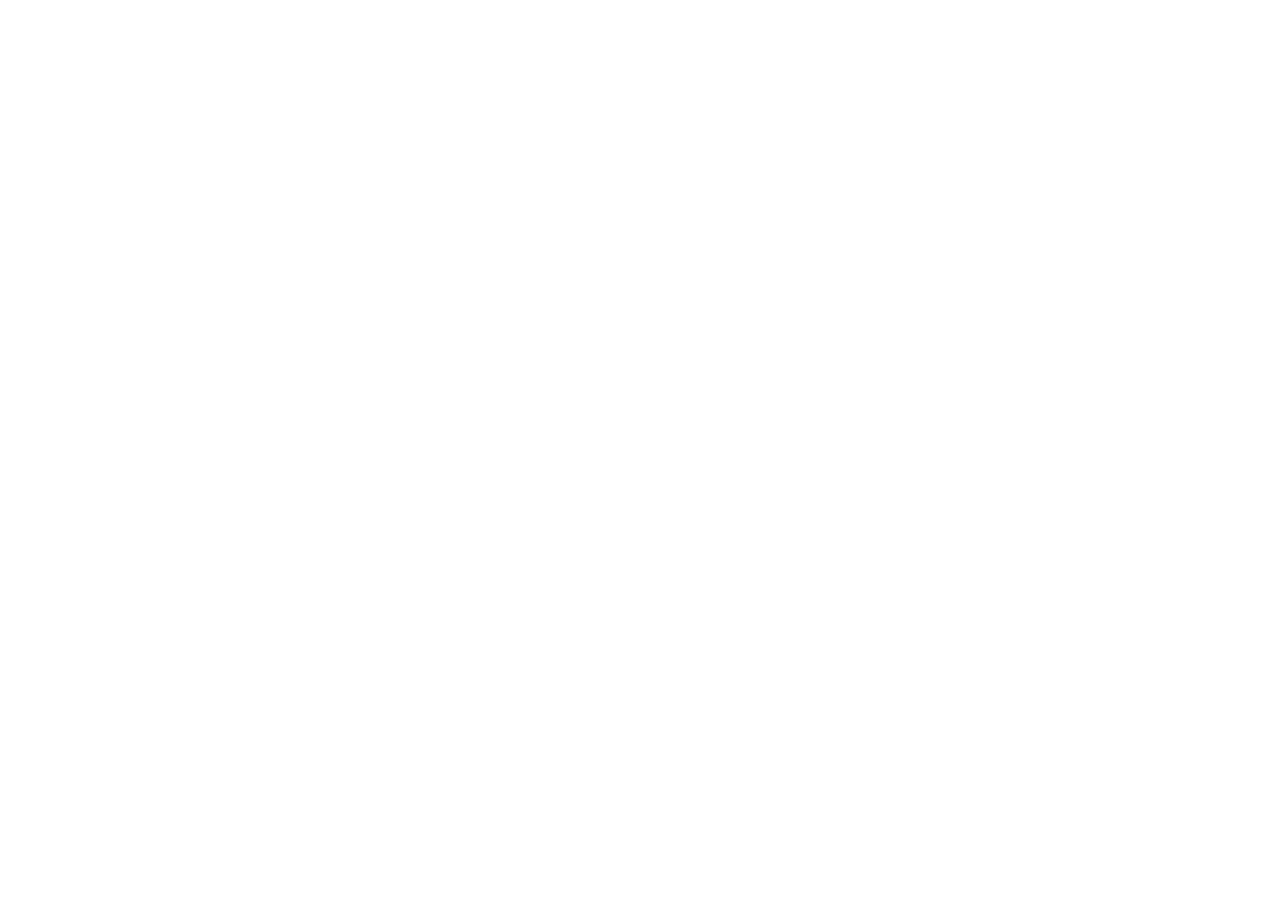
==== task2/index.html @ d449db88 "initial commit" ====
<!DOCTYPE html>
<html lang="en">
<head>
    <meta charset="UTF-8">
    <meta http-equiv="X-UA-Compatible" content="IE=edge">
    <meta name="viewport" content="width=device-width, initial-scale=1.0">
    <title>task2</title>
    
    <!-- Завдання 2
Створіть сторінку Турфірми. Основні елементи – header, footer, section, nav. 
В елементі section – щонайменше 4 блоки з ТОПовими готелями. 
У блоці є фото та інформація про готель. Знизу під описом – кнопка – «Подивитися на карті». 
При натисканні на кнопку з'являється карта з розташуванням цього готелю. -->

</head>

<body>
    <header></header>
    <nav></nav>
    <section></section>
    <footer></footer>


    
</body>
</html>
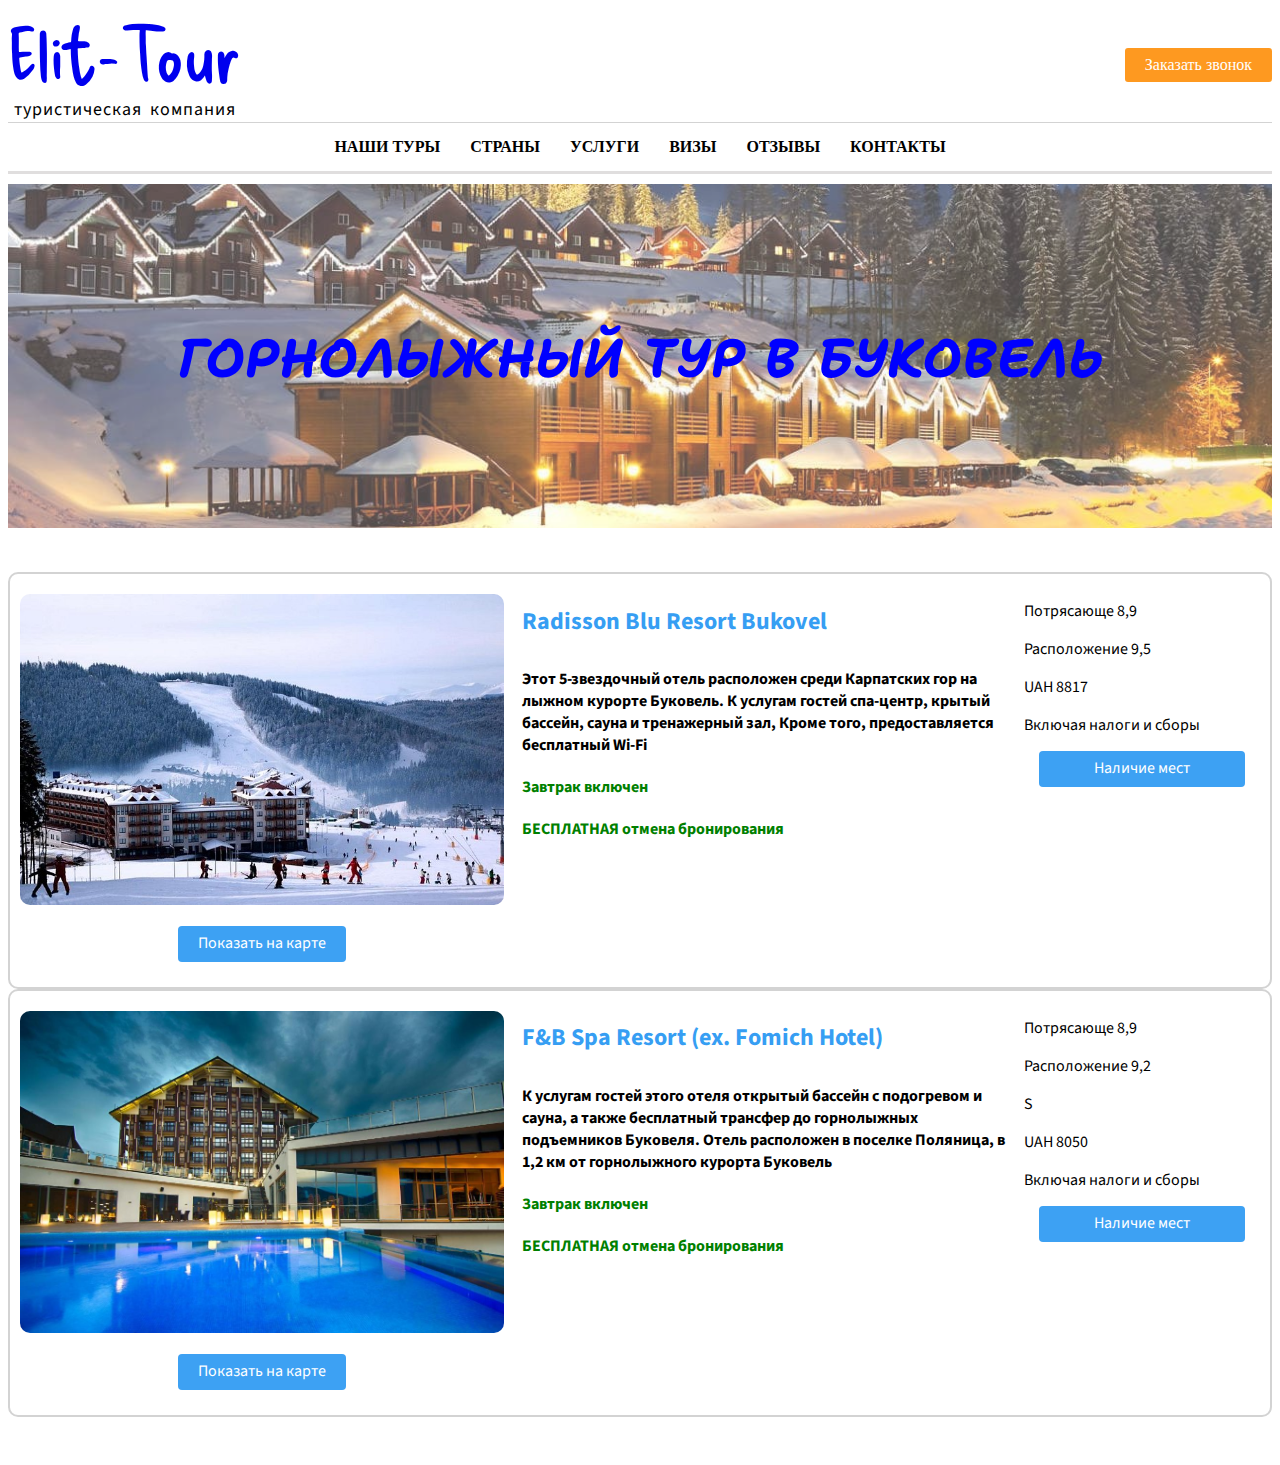
==== commit 81dd9b85: "add first layoute at task2" ====
--- a/task2/index.html
+++ b/task2/index.html
@@ -1,11 +1,18 @@
 <!DOCTYPE html>
 <html lang="en">
+
 <head>
     <meta charset="UTF-8">
     <meta http-equiv="X-UA-Compatible" content="IE=edge">
     <meta name="viewport" content="width=device-width, initial-scale=1.0">
     <title>task2</title>
-    
+
+    <link rel="preconnect" href="https://fonts.googleapis.com">
+    <link rel="preconnect" href="https://fonts.gstatic.com" crossorigin>
+    <link
+        href="https://fonts.googleapis.com/css2?family=Caveat:wght@600&family=Delicious+Handrawn&family=Shantell+Sans:ital,wght@0,400;0,500;0,600;1,400;1,500;1,600&family=Source+Sans+Pro:wght@400;600;700&display=swap"
+        rel="stylesheet">
+    <link rel="stylesheet" href="css/style.css">
     <!-- Завдання 2
 Створіть сторінку Турфірми. Основні елементи – header, footer, section, nav. 
 В елементі section – щонайменше 4 блоки з ТОПовими готелями. 
@@ -15,12 +22,103 @@
 </head>
 
 <body>
-    <header></header>
-    <nav></nav>
-    <section></section>
+    <div class="container">
+    </div>
+    <header>
+        <div class="a-contaiher firstly-header">
+            <div>
+                <a class="logo" href="#">Elit-Tour</a>
+                <span class="sub-logo">туристическая компания</span>
+            </div>
+            <div>
+                Заказать звонок
+            </div>
+        </div>
+        <div class="a-contaiher wrapper-nav">
+            <nav>
+                <ul class="menu">
+                    <li>НАШИ ТУРЫ</li>
+                    <li>СТРАНЫ</li>
+                    <li>УСЛУГИ</li>
+                    <li>ВИЗЫ</li>
+                    <li>ОТЗЫВЫ</li>
+                    <li>КОНТАКТЫ</li>
+                </ul>
+            </nav>
+        </div>
+        <div class="a-contaiher">
+            <div class="img-header">
+                <img src="img/bukovel-ukraine.jpg" alt="header-bukovel">
+                <div>
+                    <h1>ГОРНОЛЫЖНЫЙ ТУР В БУКОВЕЛЬ</h1>
+                </div>
+            </div>
+        </div>
+    </header>
+    <section>
+        <div class="a-contaiher">
+            <div class="card-hotel">
+                <div class="card-hotel-left">
+                    <div>
+                        <img src="img/radisson-blu-resort-bukovel.jpg" alt="radisson">
+                    </div>
+                    <div class="btn-view-map">Показать на карте</div>
+                </div>
+                <div class="card-hotel-center">
+                    <h2>
+                        Radisson Blu Resort Bukovel
+                    </h2>
+                    <!-- <p>Этот 5-звездочный отель расположен среди Карпатских гор на лыжном курорте Буковель. К услугам гостей спа-центр, крытый бассейн, сауна и тренажерный зал, Кроме того, предоставляется бесплатный Wi-Fi</p> -->
+                    <ul>
+                        <li>Этот 5-звездочный отель расположен среди Карпатских гор на лыжном курорте Буковель. К услугам гостей спа-центр, крытый бассейн, сауна и тренажерный зал, Кроме того, предоставляется бесплатный Wi-Fi</li>
+                        <li>Завтрак включен</li>
+                        <li>БЕСПЛАТНАЯ отмена бронирования</li>
+                    </ul>
+                </div>
+
+                <div class="card-hotel-right">
+                    <p>Потрясающе 8,9</p>
+                    <p>Расположение 9,5</p>
+                    <p>UAH 8817</p>
+                    <span>Включая налоги и сборы</span>
+                    <div class="btn-view-map btn-view-reserve">Наличие мест</div>
+                </div>
+
+            </div>
+            <div class="card-hotel">
+                <div class="card-hotel-left">
+                    <div>
+                        <img src="img/spa-resort-fomich-bukovel.jpg" alt="radisson">
+                    </div>
+                    <div class="btn-view-map">Показать на карте</div>
+                </div>
+                <div class="card-hotel-center">
+                    <h2>
+                        F&B Spa Resort (ex. Fomich Hotel)
+                    </h2>
+                    <!-- <p>Этот 5-звездочный отель расположен среди Карпатских гор на лыжном курорте Буковель. К услугам гостей спа-центр, крытый бассейн, сауна и тренажерный зал, Кроме того, предоставляется бесплатный Wi-Fi</p> -->
+                    <ul>
+                        <li>К услугам гостей этого отеля открытый бассейн с подогревом и сауна, а также бесплатный трансфер до горнолыжных подъемников Буковеля. Отель расположен в поселке Поляница, в 1,2 км от горнолыжного курорта Буковель</li>
+                        <li>Завтрак включен</li>
+                        <li>БЕСПЛАТНАЯ отмена бронирования</li>
+                    </ul>
+                </div>
+
+                <div class="card-hotel-right">
+                    <p>Потрясающе 8,9</p>
+                    <p>Расположение 9,2</p>S
+                    <p>UAH 8050</p>
+                    <span>Включая налоги и сборы</span>
+                    <div class="btn-view-map btn-view-reserve">Наличие мест</div>
+                </div>
+
+            </div>
+        </div>
+    </section>
     <footer></footer>
 
 
-    
+
 </body>
+
 </html>--- a/task2/css/style.css
+++ b/task2/css/style.css
@@ -0,0 +1,178 @@
+.a-contaiher {
+    max-width: 1280px;
+    margin: 0 auto;
+}
+
+.firstly-header {
+    display: flex;
+    justify-content: space-between;
+    align-items: center;
+}
+
+.firstly-header>div:first-child {
+    display: flex;
+    flex-direction: column;
+    align-items: center;
+}
+
+a {
+    text-decoration: none;
+}
+
+.logo {
+    font-family: 'Delicious Handrawn', cursive;
+    font-size: 74px;
+}
+
+.sub-logo {
+    /* font-family: 'Delicious Handrawn', cursive; */
+    font-family: 'Source Sans Pro', sans-serif;
+    font-weight: 400;
+    font-size: 18px;
+    letter-spacing: 1px;
+    word-spacing: 3px;
+}
+
+.firstly-header>div:last-child {
+    padding: 6px 20px 8px 20px;
+    background-color: #FE9920;
+    color: white;
+    border-radius: 3px;
+    font-family: 'Delicious Handrawn', cursive;
+    text-align: center;
+}
+
+.wrapper-nav {
+    border-top: 1px solid lightgrey;
+    border-bottom: 3px solid rgb(224, 222, 222);
+    margin-bottom: 10px;
+}
+
+ul,
+li {
+    list-style: none;
+    margin: 0;
+    padding: 0;
+}
+
+.menu {
+    display: flex;
+    justify-content: center;
+}
+
+li {
+    padding: 15px;
+    font-weight: bold;
+}
+
+/* li {
+    padding: 15px;
+    font-weight: bold;
+} */
+
+.img-header {
+    position: relative;
+}
+
+.img-header>img {
+    width: 100%;
+    opacity: 0.7;
+}
+
+.img-header>div {
+    position: absolute;
+    top: 0;
+    left: 0;
+    display: flex;
+    justify-content: center;
+    align-items: center;
+    width: 100%;
+    height: 100%;
+}
+
+h1 {
+
+    font-family: 'Shantell Sans', cursive;
+    font-style: italic;
+    font-size: 54px;
+    color: #0000ff;
+}
+
+section{
+    padding: 40px 0;
+}
+
+.card-hotel {
+    display: flex;    
+    justify-content: space-between;
+    border-radius: 10px;
+    border: 2px solid lightgray;
+    padding: 10px;
+    font-family: 'Source Sans Pro', sans-serif;
+}
+
+.card-hotel-left {
+    width: 39%;
+    display: flex;
+    flex-direction: column;
+    align-items: center;
+    margin-top: 10px;
+}
+
+.card-hotel-left img{
+    border-radius: 10px;
+    /* opacity: 0.5; */
+    width: 100%;
+}
+
+ .btn-view-map{
+    margin: 15px;
+    padding: 6px 20px 8px 20px;
+    border-radius: 4px;
+    color: white;
+    background-color: rgb(61, 161, 243);
+    text-align: center;
+    /* font-family: 'Source Sans Pro', sans-serif; */
+}
+
+/* .card-hotel-left .btn-view-map:hover{
+padding: 6px 20px 8px 20px;
+background-color: #FE9920;
+color: white;
+border-radius: 3px;
+font-family: 'Delicious Handrawn', cursive;
+text-align: center;
+} */
+
+
+ .btn-view-map:hover{
+    background-color: blue;
+}
+
+.card-hotel-center {
+    display: flex;
+    flex-direction: column;
+    /* align-items: ; */
+    width: 39%;
+}
+
+.card-hotel-center h2{
+   color: rgb(54, 158, 243);
+}
+
+.card-hotel-center li{
+    padding: 10px 0;
+    color: green;
+}
+
+
+.card-hotel-center li:first-child{
+    color: black;
+}
+
+.card-hotel-right {
+    width: 19%;
+}
+
+
+
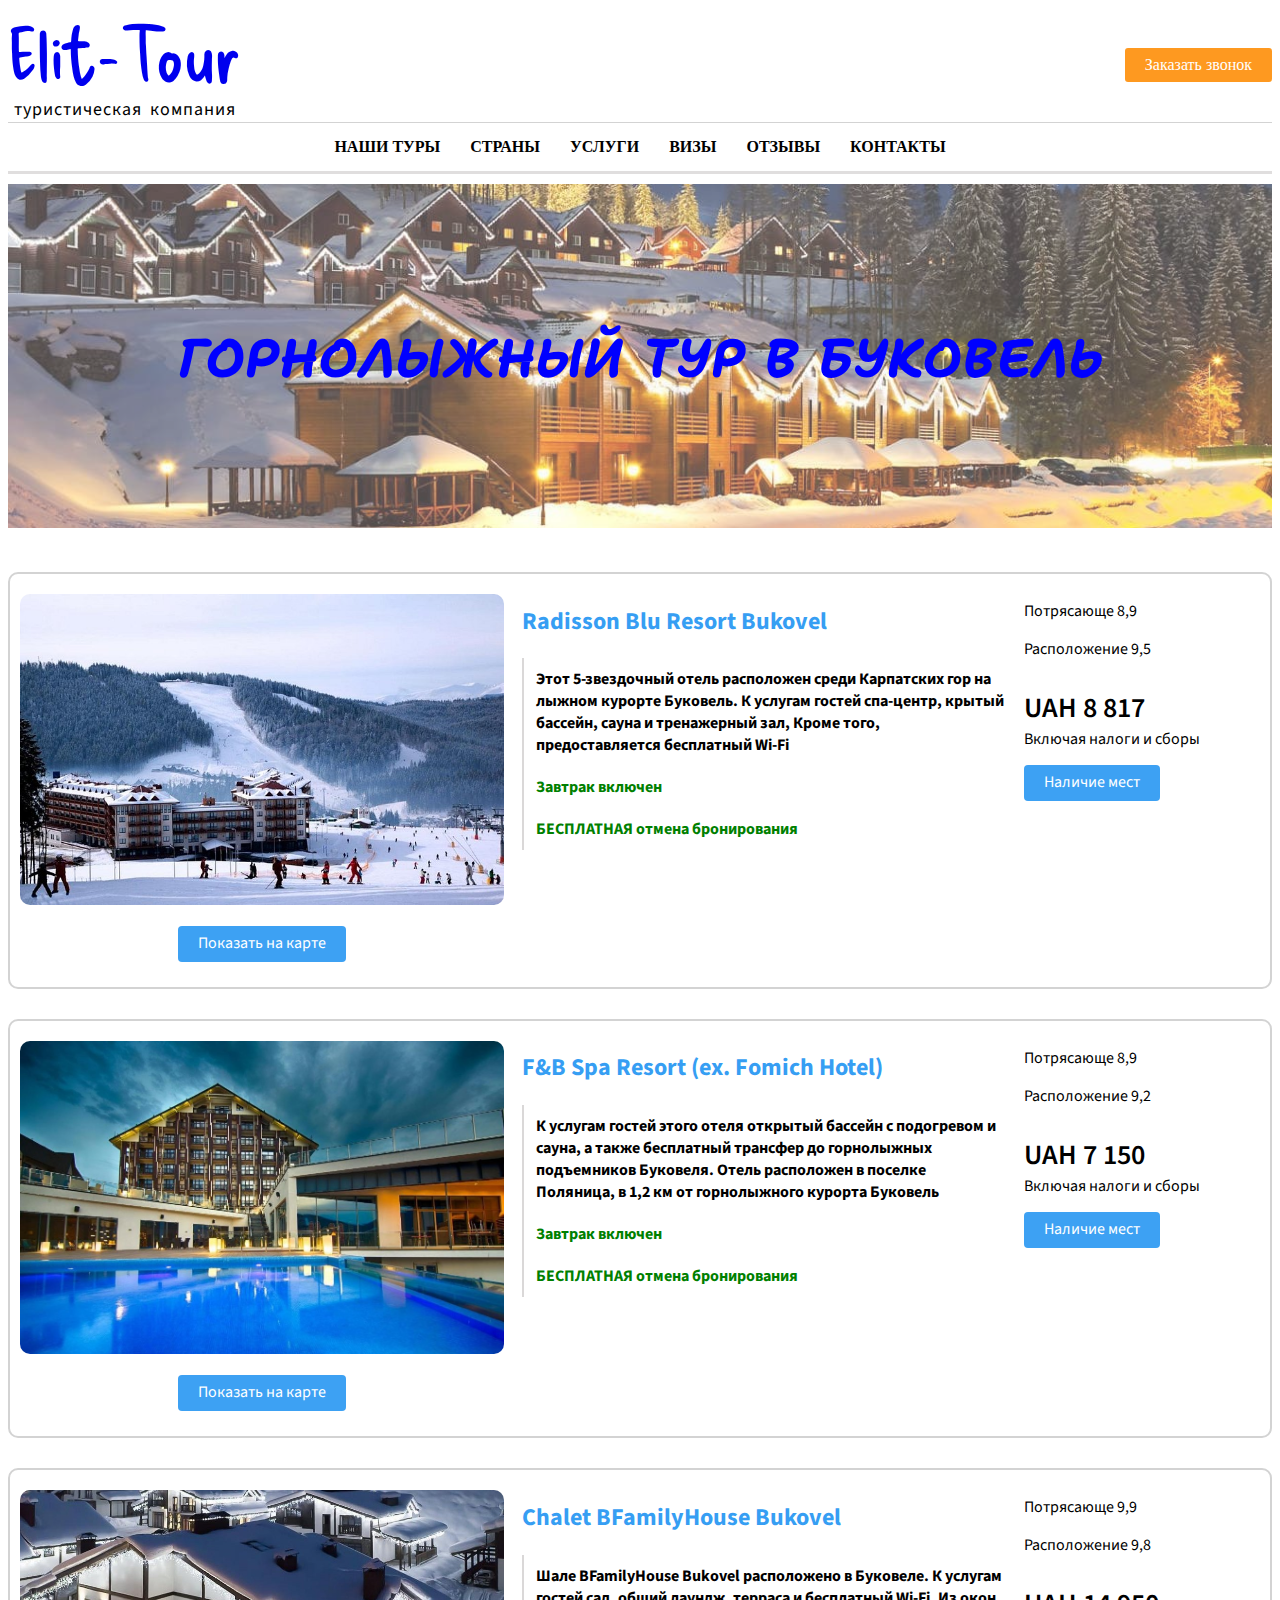
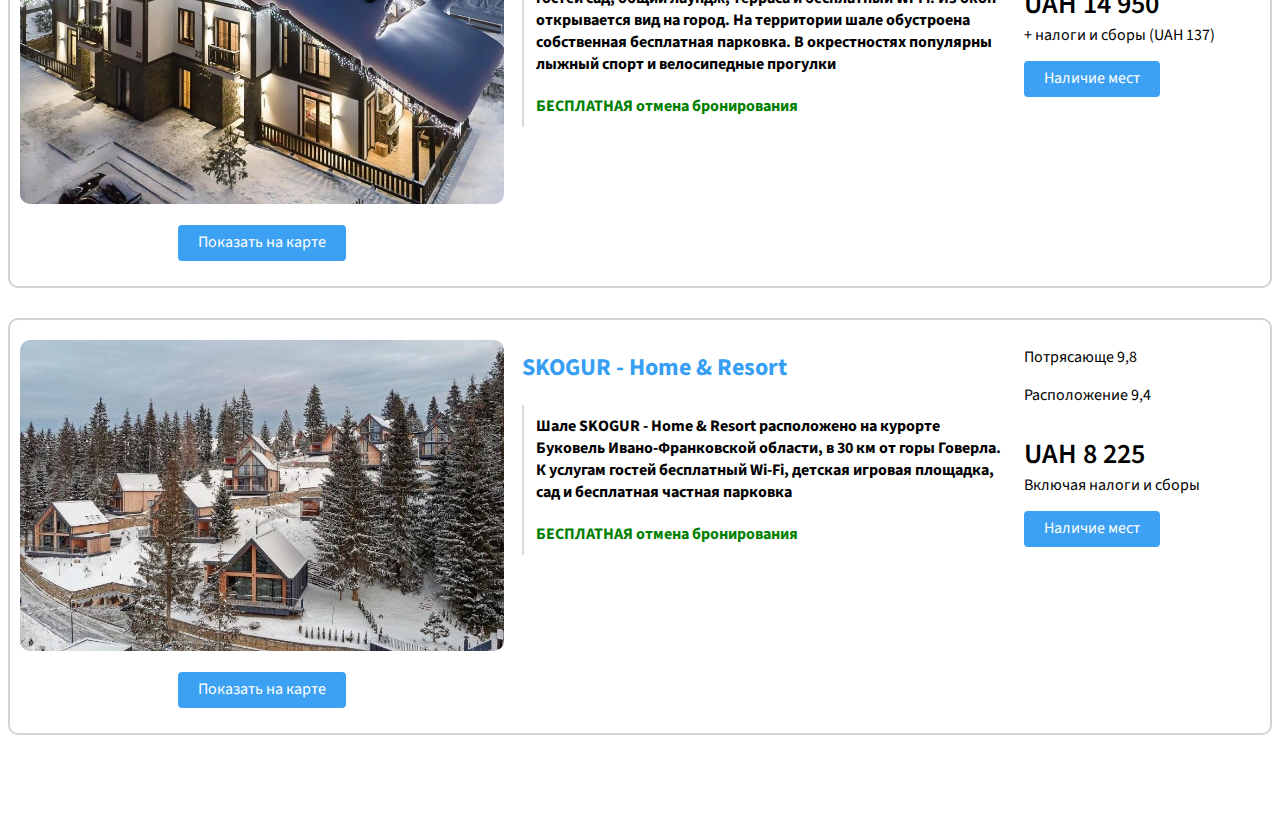
==== commit 4f93e14a: "made first layout" ====
--- a/task2/index.html
+++ b/task2/index.html
@@ -23,102 +23,155 @@
 
 <body>
     <div class="container">
-    </div>
-    <header>
-        <div class="a-contaiher firstly-header">
-            <div>
-                <a class="logo" href="#">Elit-Tour</a>
-                <span class="sub-logo">туристическая компания</span>
-            </div>
-            <div>
-                Заказать звонок
-            </div>
-        </div>
-        <div class="a-contaiher wrapper-nav">
-            <nav>
-                <ul class="menu">
-                    <li>НАШИ ТУРЫ</li>
-                    <li>СТРАНЫ</li>
-                    <li>УСЛУГИ</li>
-                    <li>ВИЗЫ</li>
-                    <li>ОТЗЫВЫ</li>
-                    <li>КОНТАКТЫ</li>
-                </ul>
-            </nav>
-        </div>
-        <div class="a-contaiher">
-            <div class="img-header">
-                <img src="img/bukovel-ukraine.jpg" alt="header-bukovel">
+        <header>
+            <div class="a-contaiher firstly-header">
                 <div>
-                    <h1>ГОРНОЛЫЖНЫЙ ТУР В БУКОВЕЛЬ</h1>
+                    <a class="logo" href="#">Elit-Tour</a>
+                    <span class="sub-logo">туристическая компания</span>
+                </div>
+                <div>
+                    Заказать звонок
                 </div>
             </div>
-        </div>
-    </header>
-    <section>
-        <div class="a-contaiher">
-            <div class="card-hotel">
-                <div class="card-hotel-left">
+            <div class="a-contaiher wrapper-nav">
+                <nav>
+                    <ul class="menu">
+                        <li>НАШИ ТУРЫ</li>
+                        <li>СТРАНЫ</li>
+                        <li>УСЛУГИ</li>
+                        <li>ВИЗЫ</li>
+                        <li>ОТЗЫВЫ</li>
+                        <li>КОНТАКТЫ</li>
+                    </ul>
+                </nav>
+            </div>
+            <div class="a-contaiher">
+                <div class="img-header">
+                    <img src="img/bukovel-ukraine.jpg" alt="header-bukovel">
                     <div>
-                        <img src="img/radisson-blu-resort-bukovel.jpg" alt="radisson">
+                        <h1>ГОРНОЛЫЖНЫЙ ТУР В БУКОВЕЛЬ</h1>
                     </div>
-                    <div class="btn-view-map">Показать на карте</div>
                 </div>
-                <div class="card-hotel-center">
-                    <h2>
-                        Radisson Blu Resort Bukovel
-                    </h2>
-                    <!-- <p>Этот 5-звездочный отель расположен среди Карпатских гор на лыжном курорте Буковель. К услугам гостей спа-центр, крытый бассейн, сауна и тренажерный зал, Кроме того, предоставляется бесплатный Wi-Fi</p> -->
-                    <ul>
-                        <li>Этот 5-звездочный отель расположен среди Карпатских гор на лыжном курорте Буковель. К услугам гостей спа-центр, крытый бассейн, сауна и тренажерный зал, Кроме того, предоставляется бесплатный Wi-Fi</li>
-                        <li>Завтрак включен</li>
-                        <li>БЕСПЛАТНАЯ отмена бронирования</li>
-                    </ul>
+            </div>
+        </header>
+        <section>
+            <div class="a-contaiher">
+
+                <div class="card-hotel">
+                    <div class="card-hotel-left">
+                        <div>
+                            <img src="img/radisson-blu-resort-bukovel.jpg" alt="radisson">
+                        </div>
+                        <div class="btn-view-map">Показать на карте</div>
+                    </div>
+                    <div class="card-hotel-center">
+                        <h2>
+                            Radisson Blu Resort Bukovel
+                        </h2>
+                        <ul class="description-hotel">
+                            <li>Этот 5-звездочный отель расположен среди Карпатских гор на лыжном курорте Буковель. К
+                                услугам гостей спа-центр, крытый бассейн, сауна и тренажерный зал, Кроме того,
+                                предоставляется бесплатный Wi-Fi</li>
+                            <li>Завтрак включен</li>
+                            <li>БЕСПЛАТНАЯ отмена бронирования</li>
+                        </ul>
+                    </div>
+                    <div class="card-hotel-right">
+                        <p>Потрясающе 8,9</p>
+                        <p>Расположение 9,5</p>
+                        <p>UAH 8 817</p>
+                        <span>Включая налоги и сборы</span>
+                        <div class="btn-view-map btn-view-reserve">Наличие мест</div>
+                    </div>
                 </div>
 
-                <div class="card-hotel-right">
-                    <p>Потрясающе 8,9</p>
-                    <p>Расположение 9,5</p>
-                    <p>UAH 8817</p>
-                    <span>Включая налоги и сборы</span>
-                    <div class="btn-view-map btn-view-reserve">Наличие мест</div>
+                <div class="card-hotel">
+                    <div class="card-hotel-left">
+                        <div>
+                            <img src="img/spa-resort-fomich-bukovel.jpg" alt="fomich">
+                        </div>
+                        <div class="btn-view-map">Показать на карте</div>
+                    </div>
+                    <div class="card-hotel-center">
+                        <h2>
+                            F&B Spa Resort (ex. Fomich Hotel)
+                        </h2>
+                        <ul class="description-hotel">
+                            <li>К услугам гостей этого отеля открытый бассейн с подогревом и сауна, а также бесплатный
+                                трансфер до горнолыжных подъемников Буковеля. Отель расположен в поселке Поляница, в 1,2
+                                км от горнолыжного курорта Буковель</li>
+                            <li>Завтрак включен</li>
+                            <li>БЕСПЛАТНАЯ отмена бронирования</li>
+                        </ul>
+                    </div>
+                    <div class="card-hotel-right">
+                        <p>Потрясающе 8,9</p>
+                        <p>Расположение 9,2</p>
+                        <p>UAH 7 150</p>
+                        <span>Включая налоги и сборы</span>
+                        <div class="btn-view-map btn-view-reserve">Наличие мест</div>
+                    </div>
+                </div>
+
+                <div class="card-hotel">
+                    <div class="card-hotel-left">
+                        <div>
+                            <img src="img/chalet-BFamileHouse.jpg" alt="chalet">
+                        </div>
+                        <div class="btn-view-map">Показать на карте</div>
+                    </div>
+                    <div class="card-hotel-center">
+                        <h2>
+                            Chalet BFamilyHouse Bukovel
+                        </h2>
+                        <ul class="description-hotel">
+                            <li>Шале BFamilyHouse Bukovel расположено в Буковеле. К услугам гостей сад, общий лаундж,
+                                терраса и бесплатный Wi-Fi. Из окон открывается вид на город. На территории шале
+                                обустроена собственная бесплатная парковка. В окрестностях популярны лыжный спорт и
+                                велосипедные прогулки</li>
+                            <li>БЕСПЛАТНАЯ отмена бронирования</li>
+                        </ul>
+                    </div>
+                    <div class="card-hotel-right">
+                        <p>Потрясающе 9,9</p>
+                        <p>Расположение 9,8</p>
+                        <p>UAH 14 950</p>
+                        <span>+ налоги и сборы (UAH 137)</span>
+                        <div class="btn-view-map btn-view-reserve">Наличие мест</div>
+                    </div>
+                </div>
+
+                <div class="card-hotel">
+                    <div class="card-hotel-left">
+                        <div>
+                            <img src="img/skogur-home-resort-bukovel.jpg" alt="skogur">
+                        </div>
+                        <div class="btn-view-map">Показать на карте</div>
+                    </div>
+                    <div class="card-hotel-center">
+                        <h2>
+                            SKOGUR - Home & Resort
+                        </h2>
+                        <ul class="description-hotel">
+                            <li>Шале SKOGUR - Home & Resort расположено на курорте Буковель Ивано-Франковской области, в
+                                30 км от горы Говерла. К услугам гостей бесплатный Wi-Fi, детская игровая площадка, сад
+                                и бесплатная частная парковка</li>
+                            <li>БЕСПЛАТНАЯ отмена бронирования</li>
+                        </ul>
+                    </div>
+                    <div class="card-hotel-right">
+                        <p>Потрясающе 9,8</p>
+                        <p>Расположение 9,4</p>
+                        <p>UAH 8 225</p>
+                        <span>Включая налоги и сборы</span>
+                        <div class="btn-view-map btn-view-reserve">Наличие мест</div>
+                    </div>
                 </div>
 
             </div>
-            <div class="card-hotel">
-                <div class="card-hotel-left">
-                    <div>
-                        <img src="img/spa-resort-fomich-bukovel.jpg" alt="radisson">
-                    </div>
-                    <div class="btn-view-map">Показать на карте</div>
-                </div>
-                <div class="card-hotel-center">
-                    <h2>
-                        F&B Spa Resort (ex. Fomich Hotel)
-                    </h2>
-                    <!-- <p>Этот 5-звездочный отель расположен среди Карпатских гор на лыжном курорте Буковель. К услугам гостей спа-центр, крытый бассейн, сауна и тренажерный зал, Кроме того, предоставляется бесплатный Wi-Fi</p> -->
-                    <ul>
-                        <li>К услугам гостей этого отеля открытый бассейн с подогревом и сауна, а также бесплатный трансфер до горнолыжных подъемников Буковеля. Отель расположен в поселке Поляница, в 1,2 км от горнолыжного курорта Буковель</li>
-                        <li>Завтрак включен</li>
-                        <li>БЕСПЛАТНАЯ отмена бронирования</li>
-                    </ul>
-                </div>
-
-                <div class="card-hotel-right">
-                    <p>Потрясающе 8,9</p>
-                    <p>Расположение 9,2</p>S
-                    <p>UAH 8050</p>
-                    <span>Включая налоги и сборы</span>
-                    <div class="btn-view-map btn-view-reserve">Наличие мест</div>
-                </div>
-
-            </div>
-        </div>
-    </section>
-    <footer></footer>
-
-
-
+        </section>
+        <footer></footer>
+    </div>
 </body>
 
 </html>--- a/task2/css/style.css
+++ b/task2/css/style.css
@@ -25,7 +25,6 @@
 }
 
 .sub-logo {
-    /* font-family: 'Delicious Handrawn', cursive; */
     font-family: 'Source Sans Pro', sans-serif;
     font-weight: 400;
     font-size: 18px;
@@ -40,6 +39,11 @@
     border-radius: 3px;
     font-family: 'Delicious Handrawn', cursive;
     text-align: center;
+}
+
+.firstly-header>div:last-child:hover {
+    background-color: #fc8d07;
+    box-shadow: 0 0 7px 2px lightgrey;   
 }
 
 .wrapper-nav {
@@ -65,10 +69,9 @@
     font-weight: bold;
 }
 
-/* li {
-    padding: 15px;
-    font-weight: bold;
-} */
+.menu > li:hover{
+    color: rgb(0, 0, 255);
+}
 
 .img-header {
     position: relative;
@@ -91,7 +94,6 @@
 }
 
 h1 {
-
     font-family: 'Shantell Sans', cursive;
     font-style: italic;
     font-size: 54px;
@@ -109,6 +111,7 @@
     border: 2px solid lightgray;
     padding: 10px;
     font-family: 'Source Sans Pro', sans-serif;
+    margin-bottom: 30px
 }
 
 .card-hotel-left {
@@ -121,38 +124,26 @@
 
 .card-hotel-left img{
     border-radius: 10px;
-    /* opacity: 0.5; */
     width: 100%;
 }
 
  .btn-view-map{
-    margin: 15px;
+    margin: 15px 0;
     padding: 6px 20px 8px 20px;
     border-radius: 4px;
     color: white;
     background-color: rgb(61, 161, 243);
     text-align: center;
-    /* font-family: 'Source Sans Pro', sans-serif; */
 }
-
-/* .card-hotel-left .btn-view-map:hover{
-padding: 6px 20px 8px 20px;
-background-color: #FE9920;
-color: white;
-border-radius: 3px;
-font-family: 'Delicious Handrawn', cursive;
-text-align: center;
-} */
-
 
  .btn-view-map:hover{
     background-color: blue;
+    box-shadow: 0 0 7px 2px lightgrey;  
 }
 
 .card-hotel-center {
     display: flex;
     flex-direction: column;
-    /* align-items: ; */
     width: 39%;
 }
 
@@ -165,14 +156,32 @@
     color: green;
 }
 
-
 .card-hotel-center li:first-child{
     color: black;
+}
+
+.description-hotel{
+    border-left: 2px solid rgb(218, 216, 216);
+    padding-left: 12px;
 }
 
 .card-hotel-right {
     width: 19%;
 }
 
+.card-hotel-right > p:nth-child(3){
+    font-size: 28px;
+    font-weight:600;
+    margin: 28px 0 0 0;
+}
+
+.btn-view-reserve{
+    width: 136px;
+    margin: 15px 0;
+    padding: 6px 0 8px 0;  
+    text-align: center;
+}
 
 
+
+
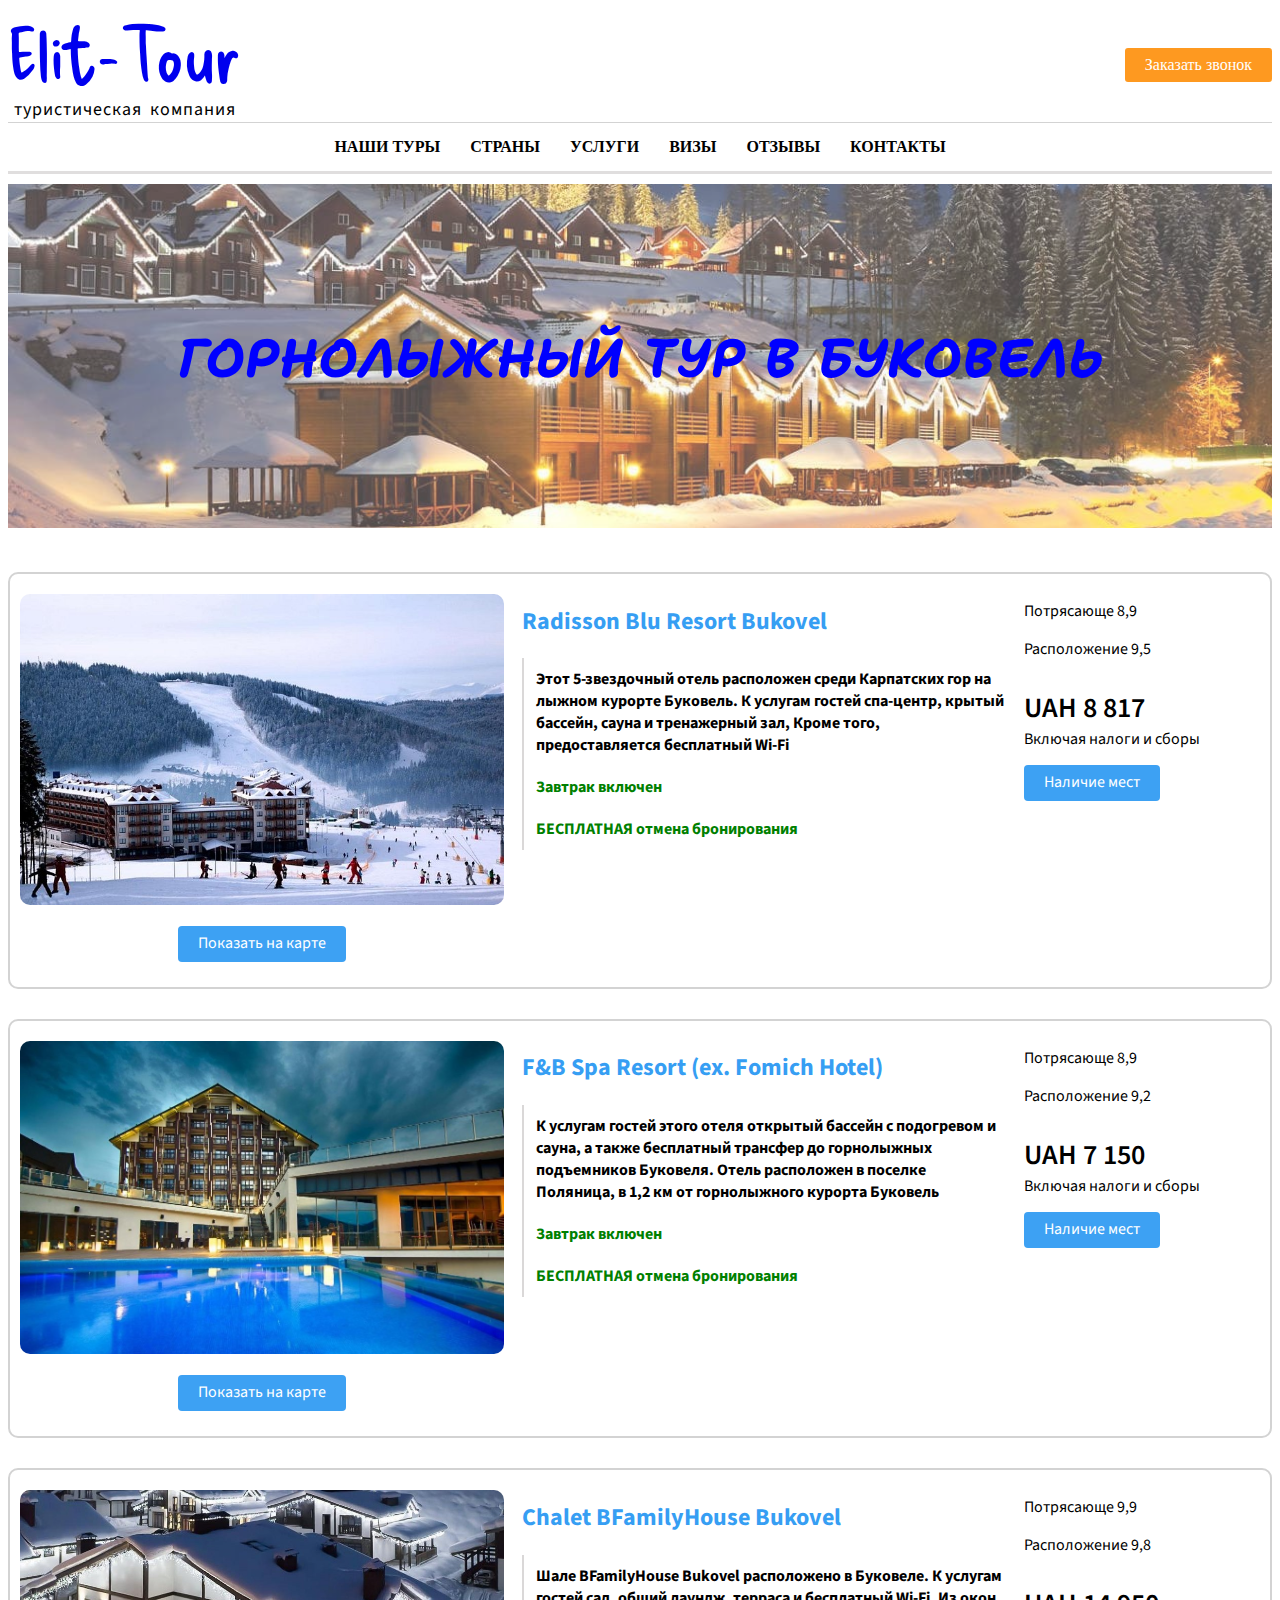
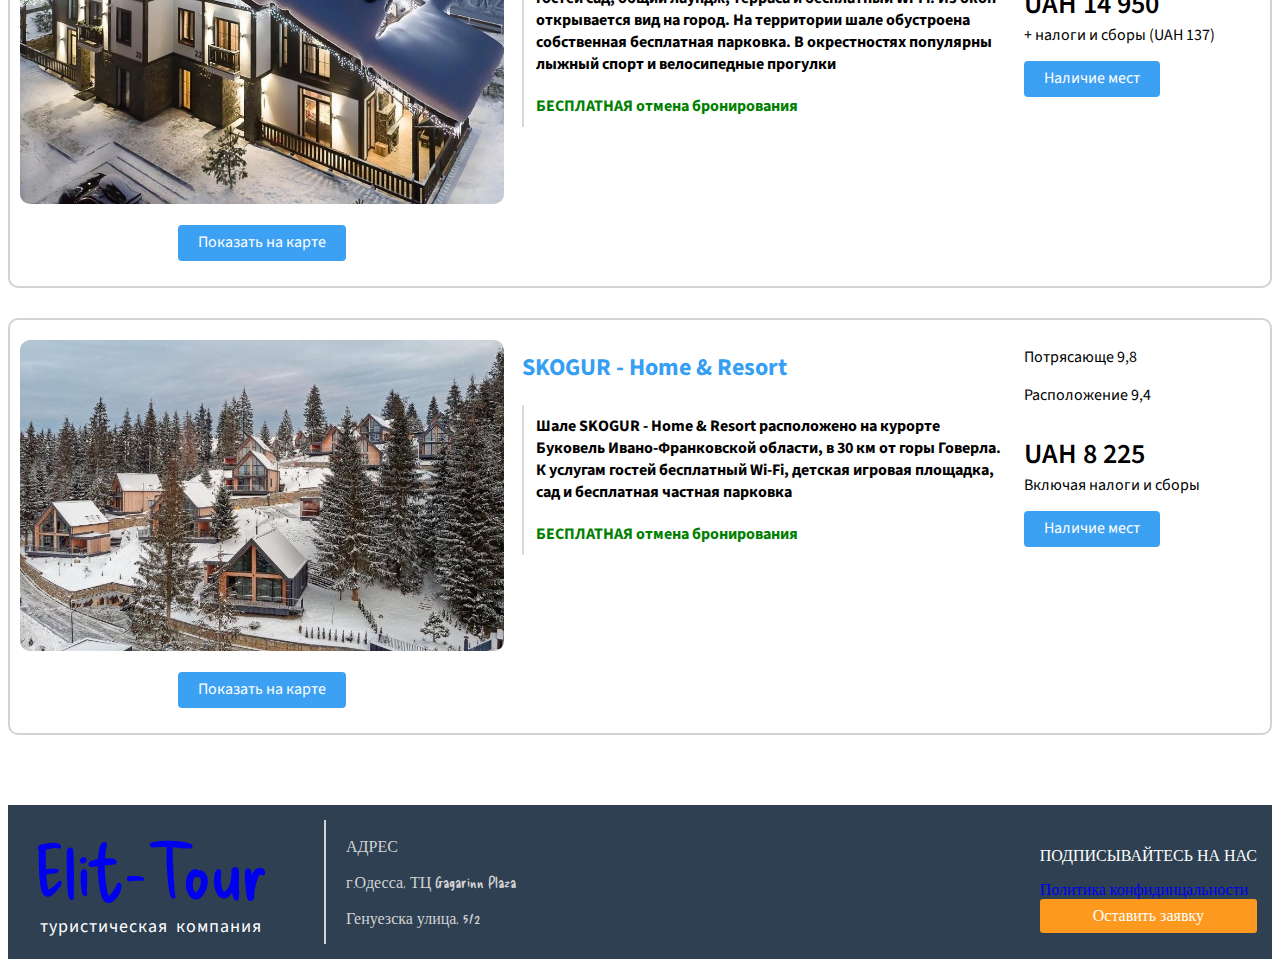
==== commit 6c32b454: "solution of the task2 at html&css advanced" ====
--- a/task2/index.html
+++ b/task2/index.html
@@ -55,14 +55,14 @@
             </div>
         </header>
         <section>
-            <div class="a-contaiher">
+            <div id="container-hotels" class="a-contaiher">
 
                 <div class="card-hotel">
                     <div class="card-hotel-left">
                         <div>
                             <img src="img/radisson-blu-resort-bukovel.jpg" alt="radisson">
                         </div>
-                        <div class="btn-view-map">Показать на карте</div>
+                        <div id="btn-visibility-map" class="btn-view-map">Показать на карте</div>
                     </div>
                     <div class="card-hotel-center">
                         <h2>
@@ -90,7 +90,7 @@
                         <div>
                             <img src="img/spa-resort-fomich-bukovel.jpg" alt="fomich">
                         </div>
-                        <div class="btn-view-map">Показать на карте</div>
+                        <div id="btn-visibility-map" class="btn-view-map">Показать на карте</div>
                     </div>
                     <div class="card-hotel-center">
                         <h2>
@@ -118,7 +118,7 @@
                         <div>
                             <img src="img/chalet-BFamileHouse.jpg" alt="chalet">
                         </div>
-                        <div class="btn-view-map">Показать на карте</div>
+                        <div id="btn-visibility-map" class="btn-view-map">Показать на карте</div>
                     </div>
                     <div class="card-hotel-center">
                         <h2>
@@ -146,7 +146,7 @@
                         <div>
                             <img src="img/skogur-home-resort-bukovel.jpg" alt="skogur">
                         </div>
-                        <div class="btn-view-map">Показать на карте</div>
+                        <div id="btn-visibility-map" class="btn-view-map">Показать на карте</div>
                     </div>
                     <div class="card-hotel-center">
                         <h2>
@@ -167,11 +167,34 @@
                         <div class="btn-view-map btn-view-reserve">Наличие мест</div>
                     </div>
                 </div>
-
             </div>
         </section>
-        <footer></footer>
+        <footer>
+            <div class="a-contaiher last-footer">
+                <div>
+                    <a class="logo" href="#">Elit-Tour</a>
+                    <span class="sub-logo">туристическая компания</span>
+                </div>
+                <div class="center-of-footers">
+                    <p>АДРЕС</p>
+                    <p>г.Одесса, ТЦ Gagarinn Plaza</p>
+                    <p>Генуезска улица, 5/2</p>
+                </div>
+                <div>
+                    <p>ПОДПИСЫВАЙТЕСЬ НА НАС</p>
+                    <div>
+
+                    </div>
+                    <a href="#">Политика конфидинцальности</a>
+                    <div>
+                        Оставить заявку
+                    </div>
+                </div>
+
+            </div>
+        </footer>
     </div>
+    <script src="js/main.js"></script>
 </body>
 
 </html>--- a/task2/css/style.css
+++ b/task2/css/style.css
@@ -43,7 +43,7 @@
 
 .firstly-header>div:last-child:hover {
     background-color: #fc8d07;
-    box-shadow: 0 0 7px 2px lightgrey;   
+    box-shadow: 0 0 7px 2px lightgrey;
 }
 
 .wrapper-nav {
@@ -69,7 +69,7 @@
     font-weight: bold;
 }
 
-.menu > li:hover{
+.menu>li:hover {
     color: rgb(0, 0, 255);
 }
 
@@ -100,12 +100,12 @@
     color: #0000ff;
 }
 
-section{
+section {
     padding: 40px 0;
 }
 
 .card-hotel {
-    display: flex;    
+    display: flex;
     justify-content: space-between;
     border-radius: 10px;
     border: 2px solid lightgray;
@@ -122,12 +122,12 @@
     margin-top: 10px;
 }
 
-.card-hotel-left img{
+.card-hotel-left img {
     border-radius: 10px;
     width: 100%;
 }
 
- .btn-view-map{
+.btn-view-map {
     margin: 15px 0;
     padding: 6px 20px 8px 20px;
     border-radius: 4px;
@@ -136,9 +136,9 @@
     text-align: center;
 }
 
- .btn-view-map:hover{
+.btn-view-map:hover {
     background-color: blue;
-    box-shadow: 0 0 7px 2px lightgrey;  
+    box-shadow: 0 0 7px 2px lightgrey;
 }
 
 .card-hotel-center {
@@ -147,20 +147,20 @@
     width: 39%;
 }
 
-.card-hotel-center h2{
-   color: rgb(54, 158, 243);
-}
-
-.card-hotel-center li{
+.card-hotel-center h2 {
+    color: rgb(54, 158, 243);
+}
+
+.card-hotel-center li {
     padding: 10px 0;
     color: green;
 }
 
-.card-hotel-center li:first-child{
+.card-hotel-center li:first-child {
     color: black;
 }
 
-.description-hotel{
+.description-hotel {
     border-left: 2px solid rgb(218, 216, 216);
     padding-left: 12px;
 }
@@ -169,19 +169,105 @@
     width: 19%;
 }
 
-.card-hotel-right > p:nth-child(3){
+.card-hotel-right>p:nth-child(3) {
     font-size: 28px;
-    font-weight:600;
+    font-weight: 600;
     margin: 28px 0 0 0;
 }
 
-.btn-view-reserve{
+.btn-view-reserve {
     width: 136px;
     margin: 15px 0;
-    padding: 6px 0 8px 0;  
-    text-align: center;
-}
-
-
-
-
+    padding: 6px 0 8px 0;
+    text-align: center;
+}
+
+/* ------modal-window------ */
+
+.modal-window {
+    width: 100%;
+    height: 100%;
+    background: rgba(0, 0, 0, 0.6);
+    position: fixed;
+    left: 0;
+    top: 0;
+    display: flex;
+    align-items: center;
+    justify-content: center;
+    /* display: none;     */
+}
+
+.inner-in-modal-window {
+    position: relative;
+}
+
+.close-modal-window {
+    position: absolute;
+    right: -19px;
+    top: -19px;
+    font-size: 25px;
+    padding: 5px 15px 11px 16px;
+    background-color: rgb(197, 4, 4);
+    border-radius: 50%;
+    color: rgba(0, 0, 0, 0.6);
+}
+
+.close-modal-window:hover {
+    color: rgba(0, 0, 0, 1);
+    background-color: rgb(245, 6, 6);
+}
+
+.inner-in-modal-window #location {
+    width: 1000px;
+    height: 450px;
+    border-radius: 10px;
+}
+
+footer {
+    background-color: #2E4052;
+    color: white;
+}
+
+.last-footer {
+    display: flex;
+    justify-content: space-between;
+    align-items: center;
+    padding: 15px;
+}
+
+.last-footer>div:first-child {
+    width: 256px;
+    display: flex;
+    flex-direction: column;
+    align-items: center;
+    margin-right: 30px;
+}
+
+.last-footer>div:last-child :last-child:hover {
+    background-color: #fc8d07;
+    box-shadow: 0 0 7px 2px lightgrey;
+}
+
+.last-footer>div:nth-child(2) {
+    width: 55%;
+    font-family: 'Delicious Handrawn', cursive;
+    border-left: 2px solid lightgray;
+    color: lightgray;
+    padding-left: 20px;
+}
+
+
+.last-footer>div:last-child() {
+    width: 211px;
+    align-self: flex-start;
+    font-family: 'Delicious Handrawn', cursive;
+}
+
+.last-footer>div:last-child :last-child {
+    padding: 6px 20px 8px 20px;
+    background-color: #FE9920;
+    color: white;
+    border-radius: 3px;
+    font-family: 'Delicious Handrawn', cursive;
+    text-align: center;
+}